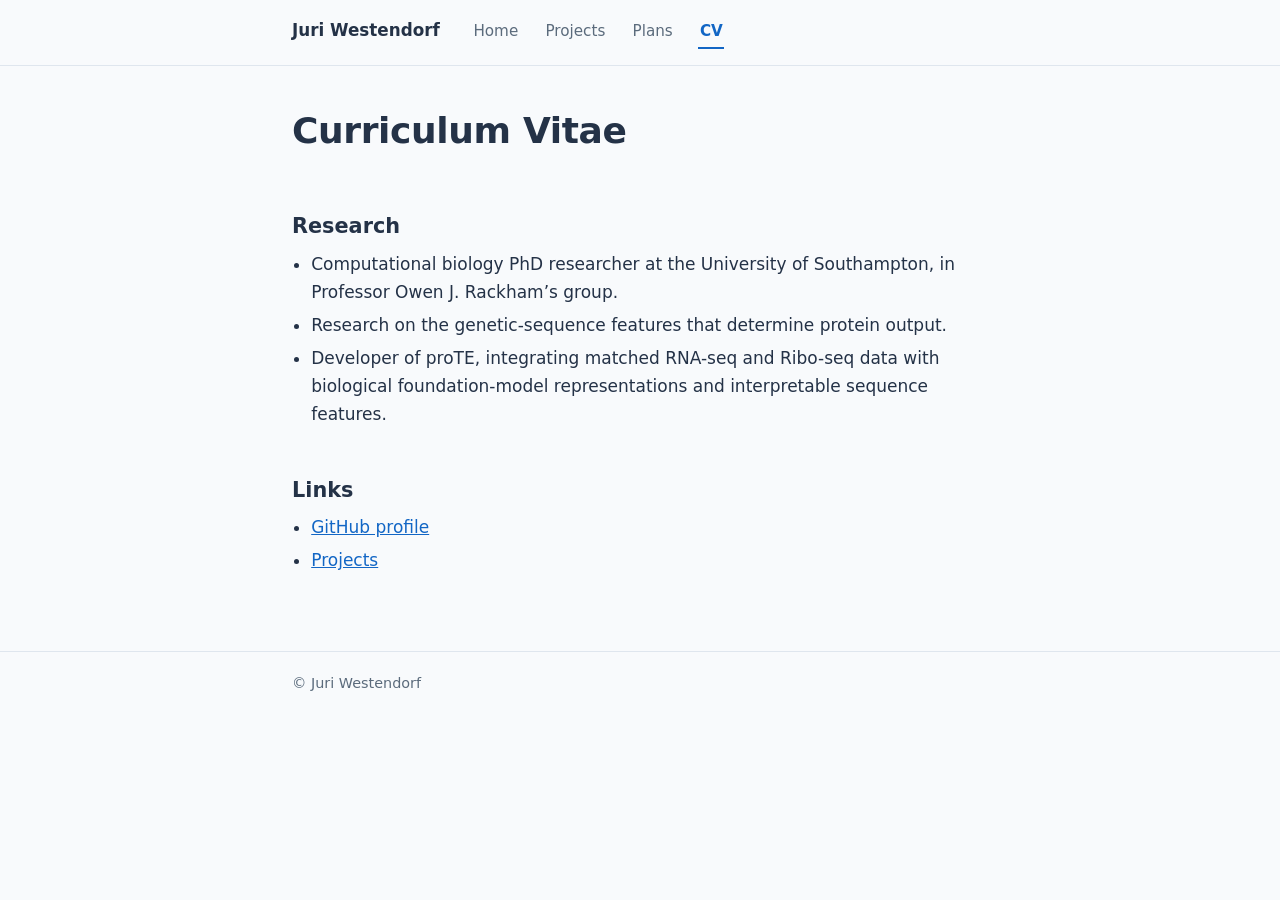
==== cv.html @ 6f9e4c23 "Build out personal website: home, projects, plans, CV Replace the placeholder index.html with a four" ====
<!doctype html>
<html lang="en">
<head>
  <meta charset="utf-8">
  <meta name="viewport" content="width=device-width, initial-scale=1">
  <title>CV — Juri Westendorf</title>
  <meta name="description" content="Curriculum vitae of Juri Westendorf.">
  <link rel="stylesheet" href="css/site.css">
</head>
<body>
  <a class="skip-link" href="#main">Skip to content</a>

  <header class="site-header">
    <div class="container">
      <p class="site-title"><a href="index.html">Juri Westendorf</a></p>
      <nav class="site-nav" aria-label="Main">
        <ul>
          <li><a href="index.html">Home</a></li>
          <li><a href="projects.html">Projects</a></li>
          <li><a href="plans.html">Plans</a></li>
          <li><a href="cv.html" aria-current="page">CV</a></li>
        </ul>
      </nav>
    </div>
  </header>

  <main id="main" class="container">
    <h1>Curriculum Vitae</h1>

    <section class="cv-section" aria-labelledby="cv-research">
      <h2 id="cv-research">Research</h2>
      <ul>
        <li>
          Computational biology PhD researcher at the University of Southampton,
          in Professor Owen J. Rackham&rsquo;s group.
        </li>
        <li>
          Research on the genetic-sequence features that determine protein output.
        </li>
        <li>
          Developer of proTE, integrating matched RNA-seq and Ribo-seq data with
          biological foundation-model representations and interpretable sequence
          features.
        </li>
      </ul>
    </section>

    <section class="cv-section" aria-labelledby="cv-links">
      <h2 id="cv-links">Links</h2>
      <ul>
        <li><a href="https://github.com/jurilw">GitHub profile</a></li>
        <li><a href="projects.html">Projects</a></li>
      </ul>
    </section>
  </main>

  <footer class="site-footer">
    <div class="container">
      <p>&copy; Juri Westendorf</p>
    </div>
  </footer>
</body>
</html>
---- css/site.css ----
/* jurilw.github.io — shared stylesheet
   Plain CSS, no frameworks, system fonts only, no external services. */

:root {
  --bg: #f8fafc;
  --surface: #ffffff;
  --text: #243247;
  --muted: #5b6b7c;
  --accent: #1266c5;
  --accent-dark: #0d4f99;
  --border: #dfe6ee;
  --max-width: 46rem;
}

*,
*::before,
*::after {
  box-sizing: border-box;
}

html {
  -webkit-text-size-adjust: 100%;
}

body {
  margin: 0;
  background: var(--bg);
  color: var(--text);
  font-family: system-ui, -apple-system, "Segoe UI", Roboto,
    "Helvetica Neue", Arial, sans-serif;
  font-size: 1.0625rem;
  line-height: 1.65;
}

.container {
  max-width: var(--max-width);
  margin: 0 auto;
  padding-left: 1.25rem;
  padding-right: 1.25rem;
}

/* Links */
a {
  color: var(--accent);
}

a:hover {
  color: var(--accent-dark);
}

:focus-visible {
  outline: 2px solid var(--accent);
  outline-offset: 2px;
  border-radius: 2px;
}

/* Skip link (keyboard users) */
.skip-link {
  position: absolute;
  top: -100px;
  left: 0.75rem;
  padding: 0.5rem 0.85rem;
  background: var(--surface);
  border: 1px solid var(--border);
  color: var(--accent);
  text-decoration: none;
  z-index: 100;
}

.skip-link:focus {
  top: 0.75rem;
}

/* Header */
.site-header {
  border-bottom: 1px solid var(--border);
}

.site-header .container {
  display: flex;
  flex-wrap: wrap;
  align-items: baseline;
  gap: 0.35rem 2rem;
  padding-top: 1rem;
  padding-bottom: 1rem;
}

.site-title {
  margin: 0;
  font-size: 1.05rem;
  font-weight: 600;
}

.site-title a {
  color: var(--text);
  text-decoration: none;
}

.site-title a:hover {
  color: var(--accent);
}

.site-nav ul {
  list-style: none;
  display: flex;
  flex-wrap: wrap;
  margin: 0;
  padding: 0;
  gap: 0.15rem 1.5rem;
}

.site-nav a {
  display: inline-block;
  padding: 0.2rem 0.1rem;
  color: var(--muted);
  font-size: 0.95rem;
  text-decoration: none;
  border-bottom: 2px solid transparent;
}

.site-nav a:hover {
  color: var(--accent);
}

.site-nav a[aria-current="page"] {
  color: var(--accent);
  font-weight: 600;
  border-bottom-color: var(--accent);
}

/* Main */
main {
  padding: 2.75rem 0 3.5rem;
}

h1 {
  margin: 0 0 1.1rem;
  font-size: 2.25rem;
  line-height: 1.15;
  letter-spacing: -0.01em;
}

h2 {
  margin: 2.5rem 0 0.6rem;
  font-size: 1.3rem;
  line-height: 1.3;
}

p {
  margin: 0 0 1rem;
}

.lede {
  margin-bottom: 1.25rem;
  font-size: 1.15rem;
}

.section-label {
  margin: 0 0 0.75rem;
  font-size: 0.85rem;
  font-weight: 600;
  color: var(--muted);
}

/* Home: quick links */
.quick-links {
  margin-top: 2.5rem;
  padding-top: 1.5rem;
  border-top: 1px solid var(--border);
}

.quick-links ul {
  list-style: none;
  margin: 0;
  padding: 0;
  display: grid;
  gap: 0.4rem;
}

.quick-links a {
  text-decoration: none;
}

.quick-links a:hover {
  text-decoration: underline;
}

/* Projects */
.project {
  padding: 1.5rem 0;
  border-top: 1px solid var(--border);
}

.project h2 {
  margin-top: 0;
  display: flex;
  flex-wrap: wrap;
  align-items: center;
  gap: 0.25rem 0.9rem;
}

.status {
  font-size: 0.75rem;
  font-weight: 600;
  letter-spacing: 0.05em;
  text-transform: uppercase;
  color: var(--muted);
  border: 1px solid var(--border);
  border-radius: 999px;
  padding: 0.12rem 0.6rem;
  white-space: nowrap;
}

.project-links {
  list-style: none;
  display: flex;
  flex-wrap: wrap;
  gap: 0.25rem 1.5rem;
  margin: 0.9rem 0 0;
  padding: 0;
  font-size: 0.95rem;
}

/* Plans */
.plans-note {
  color: var(--muted);
}

.plans-soon {
  margin-bottom: 0;
  font-size: 1.15rem;
  font-weight: 600;
}

/* CV */
.cv-section {
  padding-top: 0.25rem;
}

.cv-section ul {
  margin: 0;
  padding-left: 1.2rem;
}

.cv-section li {
  margin-bottom: 0.3rem;
}

/* Footer */
.site-footer {
  border-top: 1px solid var(--border);
  margin-top: 1rem;
}

.site-footer .container {
  padding-top: 1.25rem;
  padding-bottom: 2.25rem;
  font-size: 0.9rem;
  color: var(--muted);
}

.site-footer p {
  margin: 0;
}

/* Small screens */
@media (max-width: 480px) {
  body {
    font-size: 1rem;
  }

  h1 {
    font-size: 1.8rem;
  }

  main {
    padding-top: 2rem;
  }

  .site-header .container {
    gap: 0.2rem 1.25rem;
  }
}

/* Print (mainly useful for the CV) */
@media print {
  body {
    background: #fff;
    color: #000;
    font-size: 11pt;
  }

  .skip-link,
  .site-header,
  .site-footer,
  .quick-links {
    display: none;
  }

  main {
    padding: 0;
  }

  a {
    color: #000;
    text-decoration: none;
  }

  a[href^="http"]::after {
    content: " (" attr(href) ")";
    font-size: 9pt;
    word-break: break-all;
  }

  .project {
    border-top-color: #999;
  }
}
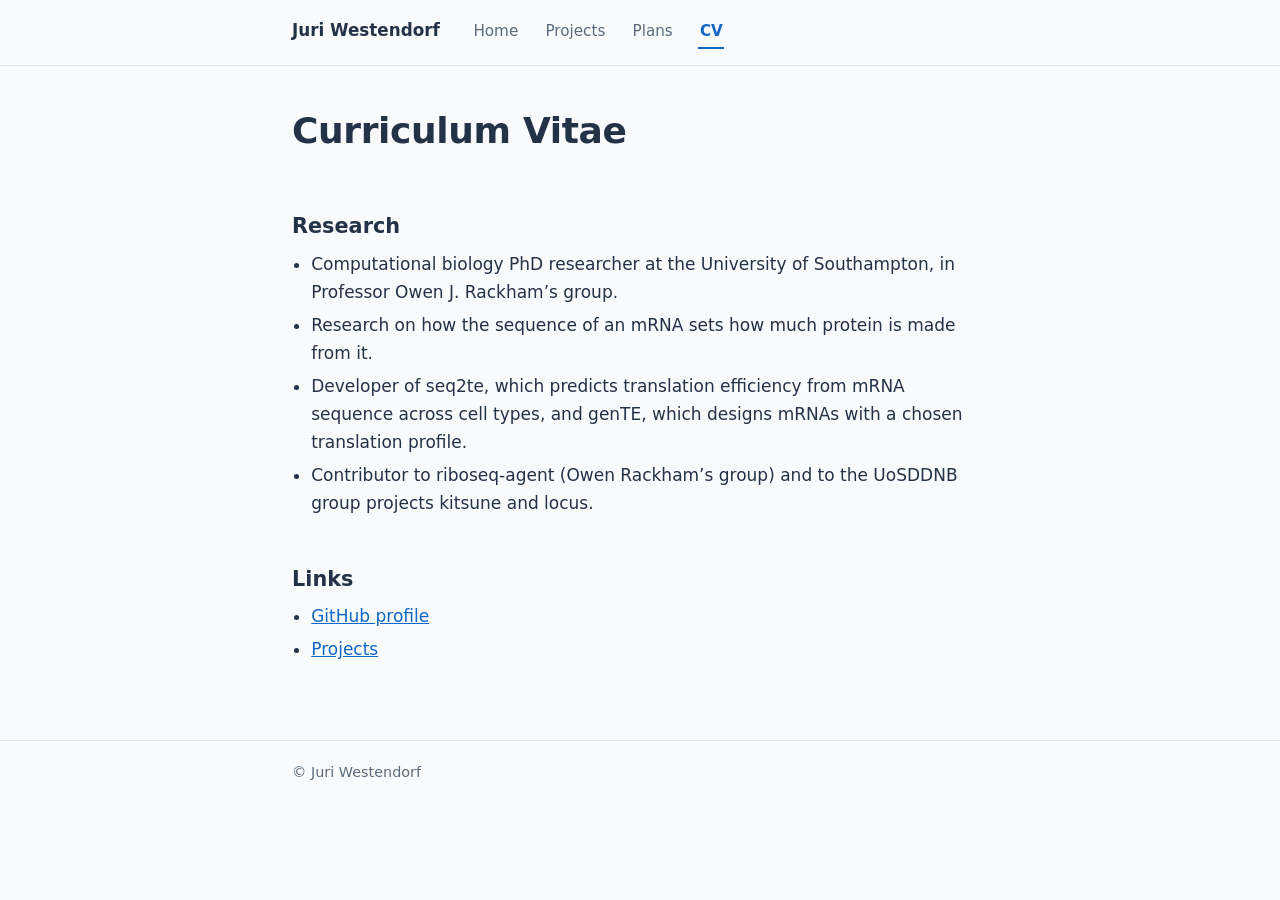
==== commit a5b2a157: "Add hitchhiking video; rewrite projects, plans and CV - Home: embed web-sized hitchhiking video (30 " ====
--- a/cv.html
+++ b/cv.html
@@ -3,7 +3,7 @@
 <head>
   <meta charset="utf-8">
   <meta name="viewport" content="width=device-width, initial-scale=1">
-  <title>CV — Juri Westendorf</title>
+  <title>CV | Juri Westendorf</title>
   <meta name="description" content="Curriculum vitae of Juri Westendorf.">
   <link rel="stylesheet" href="css/site.css">
 </head>
@@ -35,12 +35,17 @@
           in Professor Owen J. Rackham&rsquo;s group.
         </li>
         <li>
-          Research on the genetic-sequence features that determine protein output.
+          Research on how the sequence of an mRNA sets how much protein is made
+          from it.
         </li>
         <li>
-          Developer of proTE, integrating matched RNA-seq and Ribo-seq data with
-          biological foundation-model representations and interpretable sequence
-          features.
+          Developer of seq2te, which predicts translation efficiency from mRNA
+          sequence across cell types, and genTE, which designs mRNAs with a
+          chosen translation profile.
+        </li>
+        <li>
+          Contributor to riboseq-agent (Owen Rackham&rsquo;s group) and to the
+          UoSDDNB group projects kitsune and locus.
         </li>
       </ul>
     </section>
--- a/css/site.css
+++ b/css/site.css
@@ -232,6 +232,25 @@
   font-weight: 600;
 }
 
+/* Video */
+.video figure {
+  margin: 0;
+}
+
+.video video {
+  display: block;
+  width: 100%;
+  height: auto;
+  background: #000;
+  border: 1px solid var(--border);
+}
+
+.video figcaption {
+  margin-top: 0.5rem;
+  font-size: 0.95rem;
+  color: var(--muted);
+}
+
 /* CV */
 .cv-section {
   padding-top: 0.25rem;
@@ -293,7 +312,8 @@
   .skip-link,
   .site-header,
   .site-footer,
-  .quick-links {
+  .quick-links,
+  .video {
     display: none;
   }
 
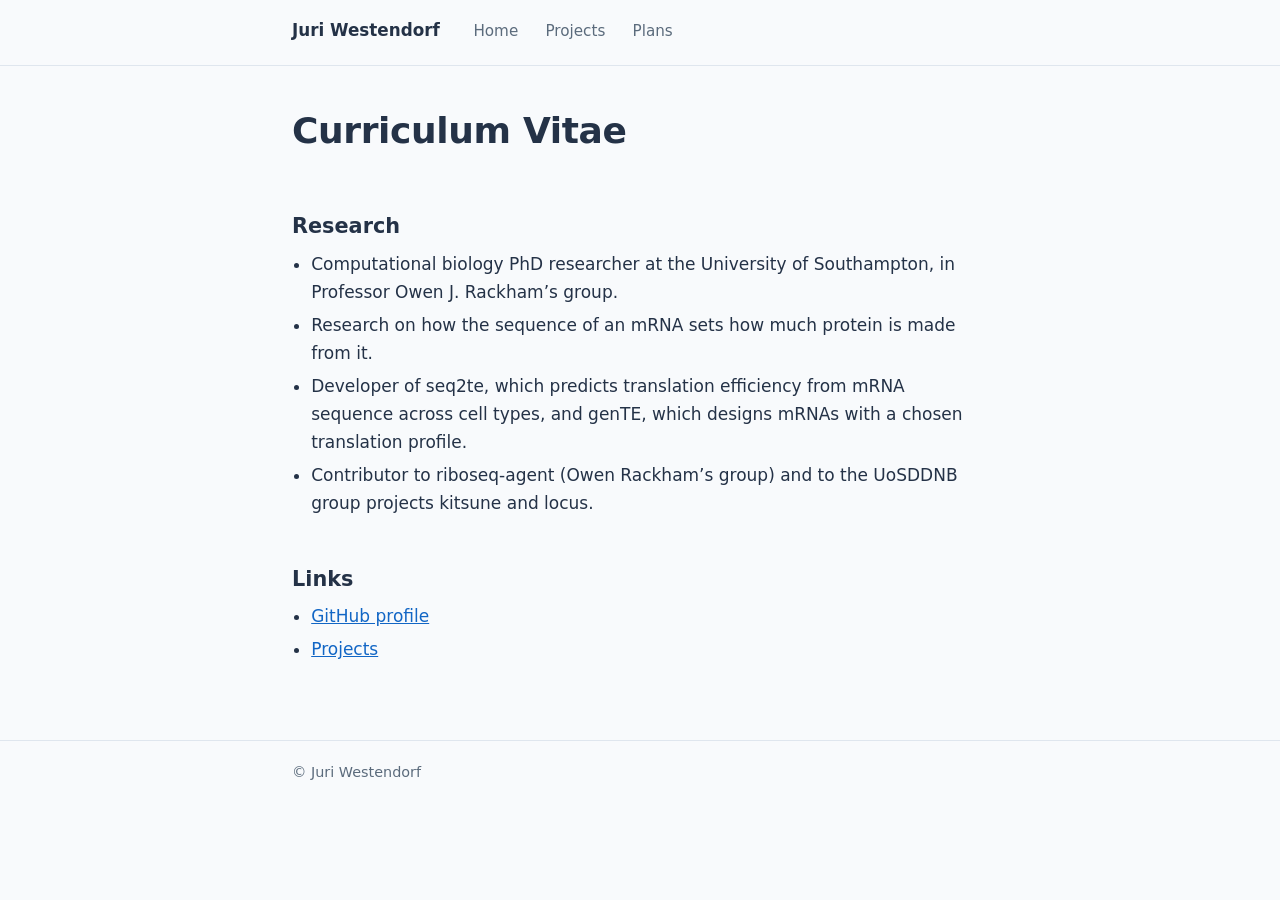
==== commit 4dd8282f: "Home: move video below links; drop CV from nav and links Co-Authored-By: Claude Opus 5.5 <noreply@an" ====
--- a/cv.html
+++ b/cv.html
@@ -18,7 +18,6 @@
           <li><a href="index.html">Home</a></li>
           <li><a href="projects.html">Projects</a></li>
           <li><a href="plans.html">Plans</a></li>
-          <li><a href="cv.html" aria-current="page">CV</a></li>
         </ul>
       </nav>
     </div>
